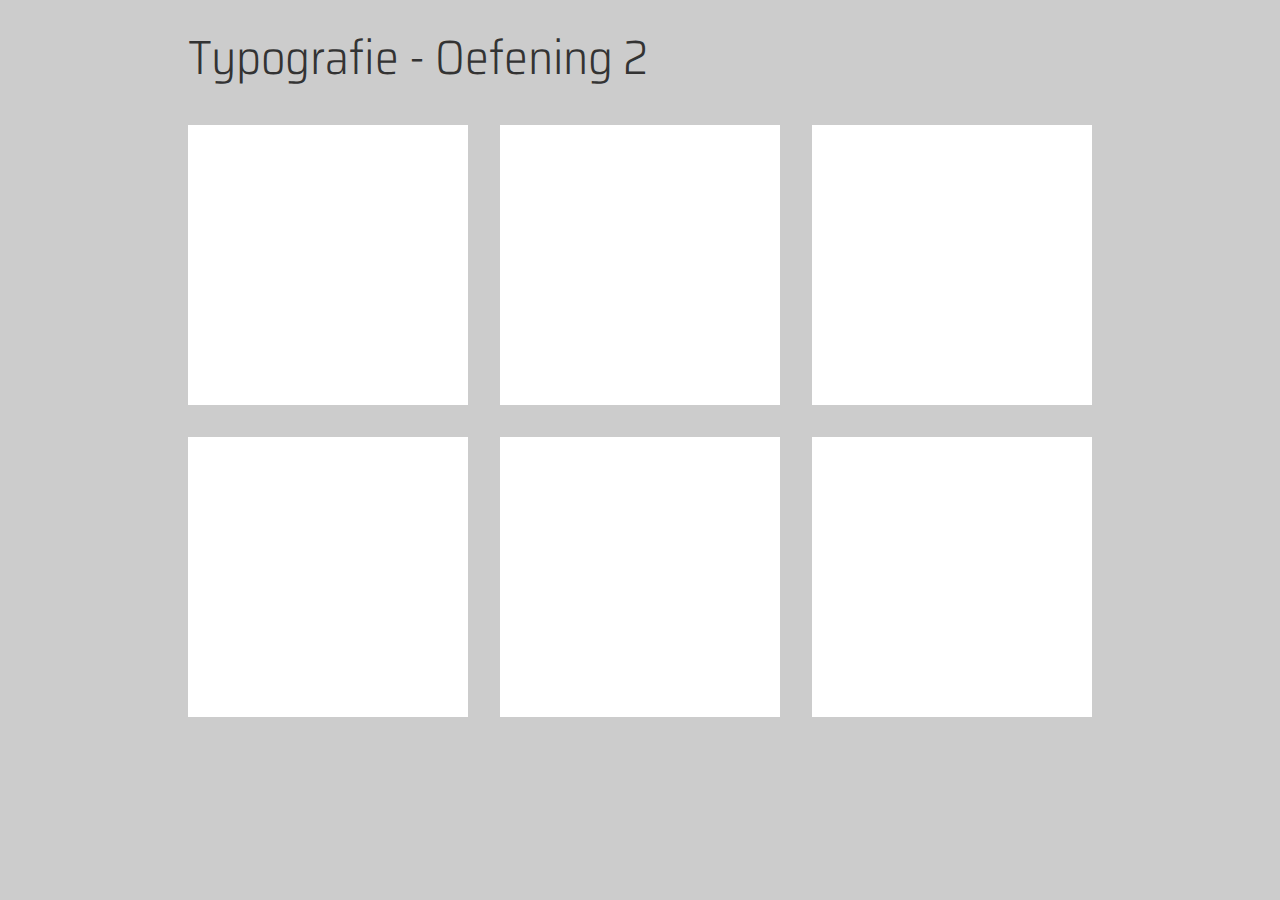
==== oefening2/index.html @ 1ade27d8 "oef 1, 2 en 3" ====
<!DOCTYPE html>
<html lang="nl">
<head>
  <meta charset="UTF-8">
  <meta name="viewport" content="width=device-width, initial-scale=1.0">

  <title>CSS challenge - Typografie - oefening 2</title>

  <link rel="stylesheet" href="../styles/general.css">
  <link rel="stylesheet" href="styles/oefening2.css">
</head>
<body>
  <header>
    <h1>Typografie - Oefening&nbsp;2</h1>
  </header>
  
  <main>
    <ul>

      <!-- blokje 1 -->
      <li>

      </li>
      
      
      <!-- blokje 2 -->
      <li>

      </li>
      

      <!-- blokje 3 -->
      <li>

      </li>


      <!-- blokje 4 -->
      <li>

      </li>
      
      
      <!-- blokje 5 -->
      <li>

      </li>
      

      <!-- blokje 6 -->
      <li>
        
      </li>

      <!-- maak zelf meer blokjes als je niet kunt stoppen -->

    <ul>
  </main>
</body>
</html>
---- styles/general.css ----
/************************/
/* SAIRA SEMI-CONDENSED */
/************************/
@font-face {
  font-family: "Saira Semi Condensed";
  src: url("../fonts/Saira_SemiCondensed-Light.ttf");
  font-weight: 300;
}





/*********************/
/* CUSTOM PROPERTIES */
/*********************/
:root {
	color-scheme:light;
	
	--tmplt-color:#333;
	--tmplt-color-background:#ccc;
	
	--tmplt-color-blokje:#333;
	--tmplt-color-blokje-background:#fff;
}

@media (prefers-color-scheme:dark) {
	:root {
		color-scheme:dark;
		
		--tmplt-color:#bbb;
		--tmplt-color-background:#333;
	}
}





/**********************************/
/* BODY & HEADER & MAIN & BLOKJES */
/**********************************/
body {
  color:var(--tmplt-color);
  background-color:var(--tmplt-color-background);
}





/*********************/
/* CUSTOM PROPERTIES */
/*********************/
:root * {
  --tmplt-number-blokjes:3;

  --tmplt-size-whitespace:clamp(1.5rem, 5vw, 2rem);
	--tmplt-size-blokje:min(calc(12em + 8vw), 17.5em);
	
  --tmplt-size-maxwidth:calc(var(--tmplt-size-blokje, 15em) * 3 + var(--tmplt-size-whitespace) * 2);
  --tmplt-size-intro-maxwidth:26em;
}





/**********************************/
/* BODY & HEADER & MAIN & BLOKJES */
/**********************************/
*, *::after, *::before {
  box-sizing:border-box;  
}

html {
	scroll-behavior:smooth;
}

body {
	margin:0;
	padding:var(--tmplt-size-whitespace);

	display:grid;
	gap:var(--tmplt-size-whitespace);
}

/* HEADER */
header h1 {
  margin:0 0 calc(var(--tmplt-size-whitespace) * .25);
  line-height:1.1em;
	font-size:3em;
	font-family:"Saira Semi Condensed", sans-serif;
	font-weight:300;
}





/**************************************/
/* HEADER & MAIN & DETAILS & SECTIONS */
/**************************************/

header,
main {
	width:100%;
	max-width:var(--tmplt-size-maxwidth);
	margin:0 auto;
}





/***********/
/* BLOKJES */
/***********/
main > ul {
	margin:0;
	padding:0;
	list-style:none;

	display:grid;
	grid-template-columns:repeat(auto-fill, minmax(min(var(--tmplt-size-blokje), 100%), 1fr));
	gap:var(--tmplt-size-whitespace);
}

main > ul > li {
	position: relative;
  aspect-ratio:1/1;
  color:var(--tmplt-color-blokje);
	background-color:var(--tmplt-color-blokje-background);
}
---- oefening2/styles/oefening2.css ----
/*******************************/
/* CODE VOOR HET EERSTE BLOKJE */
/*******************************/





/*******************************/
/* CODE VOOR HET TWEEDE BLOKJE */
/*******************************/





/******************************/
/* CODE VOOR HET DERDE BLOKJE */
/******************************/





/******************************/
/* CODE VOOR HET VIERDE BLOKJE */
/******************************/





/******************************/
/* CODE VOOR HET VIJFDE BLOKJE */
/******************************/





/******************************/
/* CODE VOOR HET ZESDE BLOKJE */
/******************************/
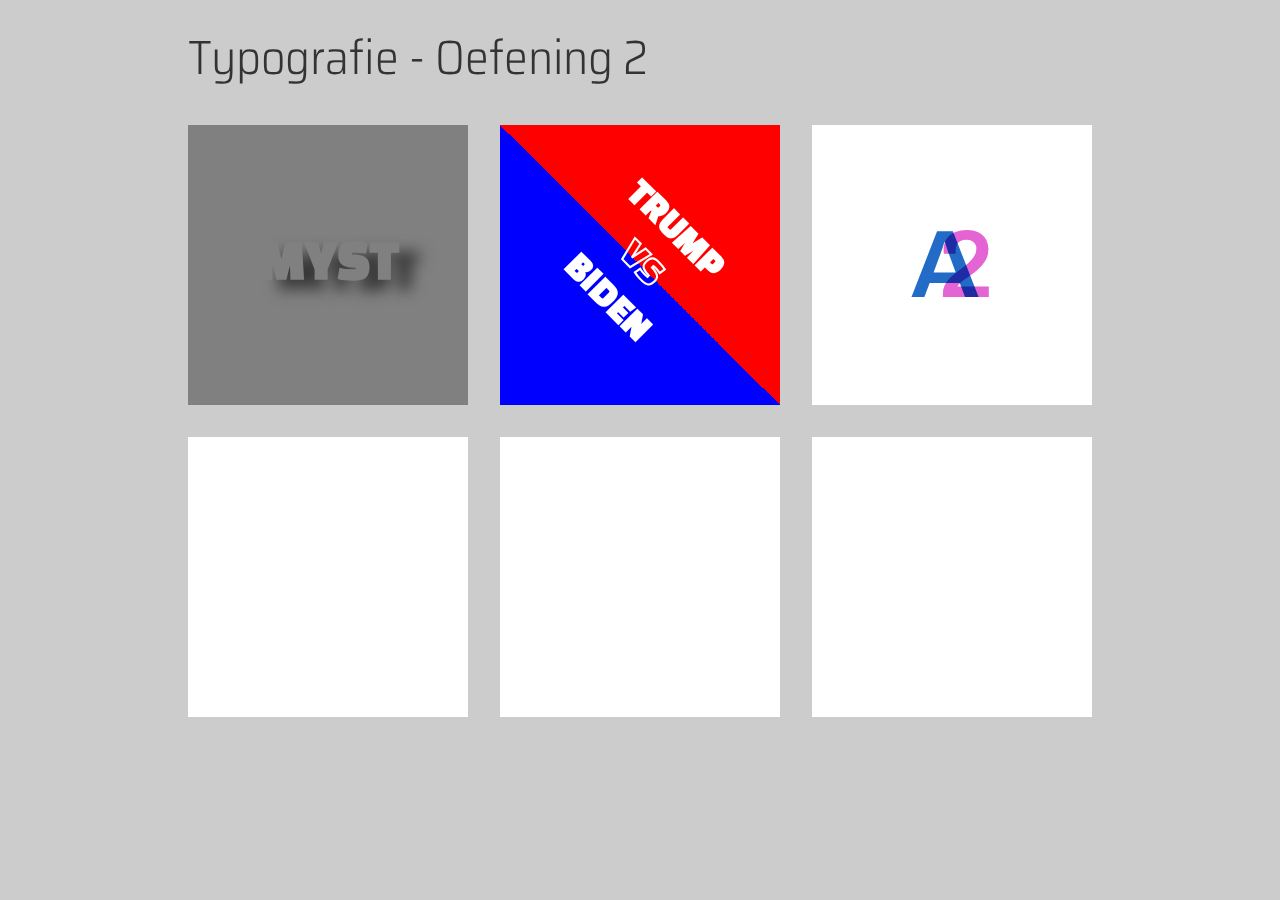
==== commit 47d92fa3: "css challenge" ====
--- a/oefening2/index.html
+++ b/oefening2/index.html
@@ -19,18 +19,23 @@
 
       <!-- blokje 1 -->
       <li>
-
+<p>MYST</p>
       </li>
       
       
       <!-- blokje 2 -->
       <li>
 
+        <p>Trump <em>vs</em> Biden</p>
+
       </li>
       
 
       <!-- blokje 3 -->
       <li>
+
+<span>A</span>
+<span>2</span>
 
       </li>
 
--- a/oefening2/styles/oefening2.css
+++ b/oefening2/styles/oefening2.css
@@ -2,23 +2,106 @@
 /* CODE VOOR HET EERSTE BLOKJE */
 /*******************************/
 
+@font-face{
+    font-family: "han";
+    src:url(/oefening2/fonts/BlackHan.ttf);
+}
+
+li:nth-of-type(1){
+    background-color:grey;
+    display:grid;
+    grid-auto-columns:min-content;  
+    place-content:center;
+    text-align:center;
+}
+
+li:nth-of-type(1) p{
+    font-family: "han";
+    font-size: 3em;
+    font-weight: 700;
+    line-height: 1;
+    text-transform: uppercase;
+    text-shadow: 20px 10px 15px rgb(0 0 0/.6) ;
+    color: grey;
 
 
+}
 
 
 /*******************************/
 /* CODE VOOR HET TWEEDE BLOKJE */
 /*******************************/
 
+@font-face{
+font-family:"han";
+src: url(/oefening2/fonts/BlackHan.ttf);
 
+}
 
+li:nth-of-type(2){
+    background-image: linear-gradient(45deg, blue 50%, 
+    red 50%);
+    display:grid;
+    grid-auto-columns:min-content;  
+    place-content:center;
+    text-align:center;
+}
 
+li:nth-of-type(2) p{
+    font-family: "han";
+    font-size: 2em;
+    font-weight: 700;
+    line-height: 1.5;
+    text-transform: uppercase;
+    color: rgb(255, 255, 255);
+    transform: rotate(45deg)
+
+}
+
+li:nth-of-type(2) p em {
+    color:transparent;
+    -webkit-text-stroke: 1px rgb(254, 254, 254);
+    font-style: normal;
+
+}
 
 /******************************/
 /* CODE VOOR HET DERDE BLOKJE */
 /******************************/
 
+@font-face{
+    font-family:"arch";
+    src: url(/oefening2/fonts/Archivo-SemiBold.ttf);
+}
 
+li:nth-of-type(3){
+    display: flex;
+    justify-content: center;
+   align-items: center;
+}
+
+li:nth-of-type(3) span{
+    font-family: "arch";
+    font-size: 6em;
+    font-weight: 500;
+    line-height: 1.5;
+    text-transform: uppercase;
+}
+
+li:nth-of-type(3) span:nth-of-type(1){
+    color: #226cc7;
+    translate:.21em 0em;
+    /* opacity: 40%; */
+
+
+}
+
+li:nth-of-type(3) span:nth-of-type(2){
+color: #e364d2;
+translate:-.21em 0em;
+mix-blend-mode: multiply;
+/* opacity: 40%; */
+}
 
 
 
